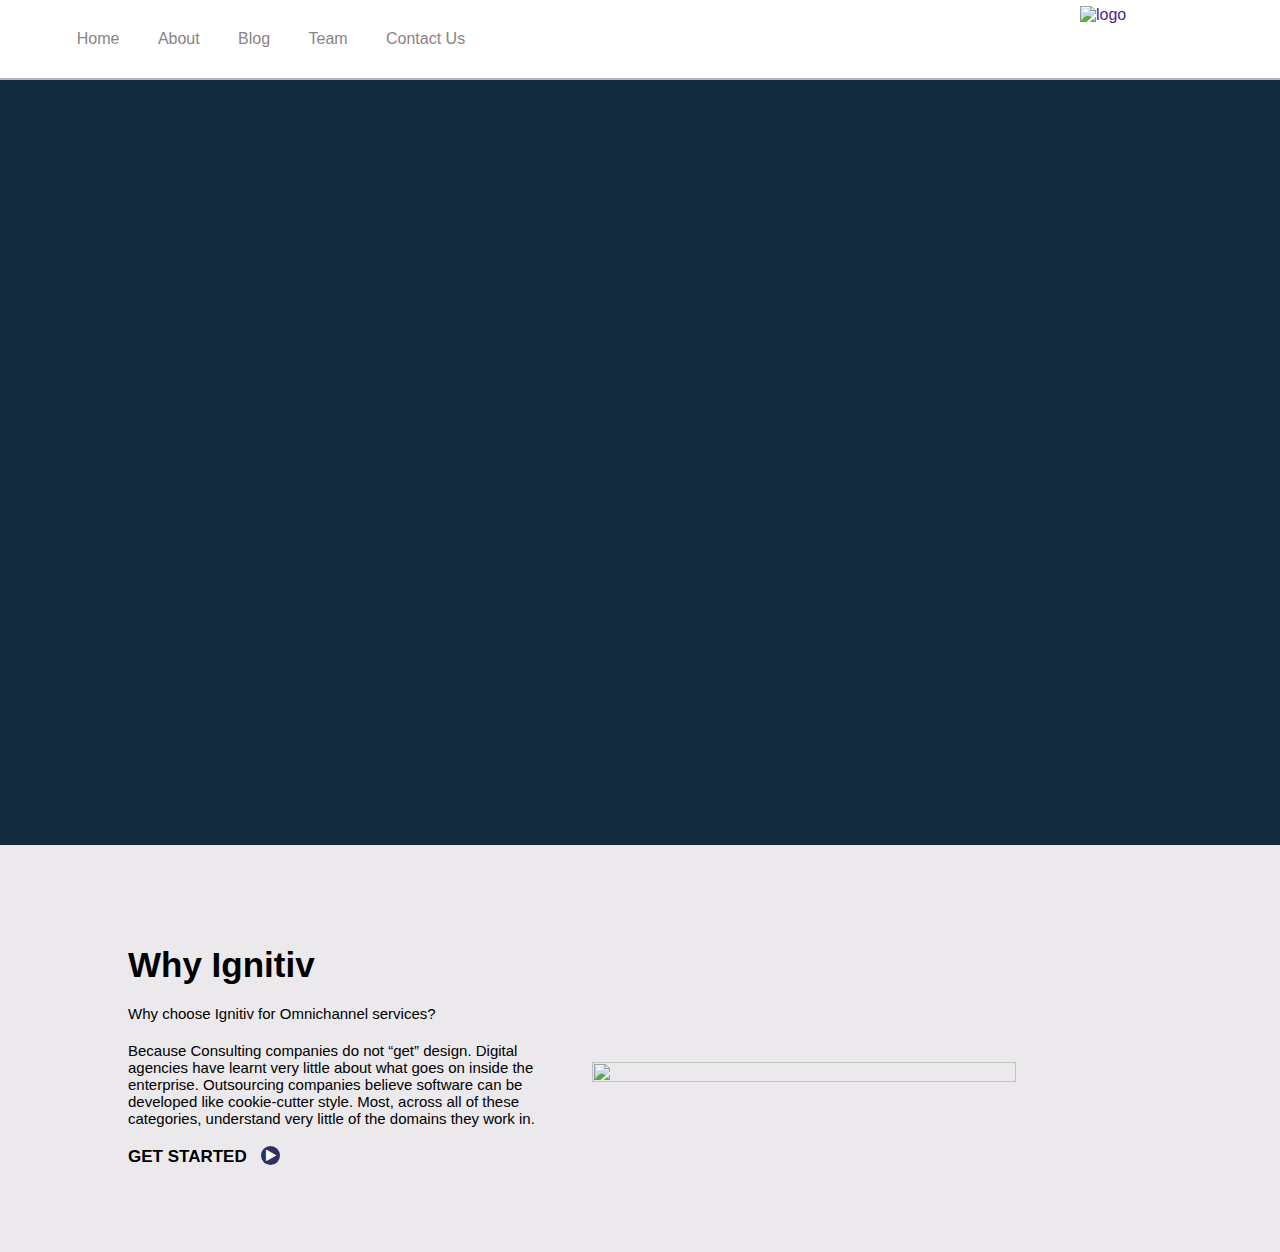
==== MyWebsite/index.html @ c0eca9b6 "Add files via upload" ====
<!DOCTYPE html>
<html lang="en">
<head>
    <link href="https://stackpath.bootstrapcdn.com/font-awesome/4.7.0/css/font-awesome.min.css" rel="stylesheet" integrity="sha384-wvfXpqpZZVQGK6TAh5PVlGOfQNHSoD2xbE+QkPxCAFlNEevoEH3Sl0sibVcOQVnN" crossorigin="anonymous">
    <link rel="stylesheet" href="Myweb.css">
    <meta charset="UTF-8">
    <meta name="viewport" content="width=device-width, initial-scale=1.0">
    <title>Home |</title>
</head>
<body onload="func()">
    <div class="mainloader">  <div class="loader"></div> </div>
    <div class="tab">
        <i onclick="down()" class="fa fa-bars"></i>
        <a href="" ><img src="https://www.ignitiv.com/wp-content/uploads/2018/07/logo.jpg" alt="logo" srcset=""></a>
        <i onclick="up()" class="fa fa-times" ></i>
    </div>
    <nav>
        <ul>
            <li><a href="">Home</a></li>
            <li><a href="">About</a></li>
            <li><a href="">Blog</a></li>
            <li><a href="">Team</a></li>
            <li><a href="">Contact Us</a></li>
        </ul>
    </nav>
    <div class="main">

            <section style="background:rgb(19, 42, 63) ;" class="section s1" >

                <div class="introPart activeIntro" style="background:linear-gradient(rgba(0, 0, 0, 0.212),rgba(0, 0, 0, 0.329)), url(https://images.unsplash.com/photo-1522071820081-009f0129c71c?ixlib=rb-1.2.1&ixid=eyJhcHBfaWQiOjEyMDd9&auto=format&fit=crop&w=1050&q=80) ; ">
                    <div class="arrow">
                        <i class="fa fa-chevron-left" onclick="changeLeft()"></i>
                        <i class="fa fa-chevron-right" onclick="changeRight()"></i>
                    </div>
                    <div class="content">
                        <div class="para ">
                            <h2>
                                Welcome to ignitiv
                            </h2>
                            <p>For most retailers, the immediate challenge over the next few years will be the execution
                                of a comprehensive strategy, including building Omnichannel solutions.</p>
                        </div>

                        <div style="display: flex;" class="button">
                            <div class="btn b-one">Know More</div>
                            <div class="btn b-two">Contact Us</div>
                        </div>
                    </div>
                </div>

                <div  class="introPart " style="background:linear-gradient(rgba(0, 0, 0, 0.301),rgba(0, 0, 0, 0.37)), url(https://images.unsplash.com/photo-1587614382346-4ec70e388b28?ixlib=rb-1.2.1&ixid=eyJhcHBfaWQiOjEyMDd9&auto=format&fit=crop&w=1050&q=80) ; ">
                    <div class="arrow">
                        <i class="fa fa-chevron-left" onclick="changeLeft()"></i>
                        <i class="fa fa-chevron-right" onclick="changeRight()"></i>
                    </div>
                    <div class="content">
                        <div class="para ">
                            <h2>
                                Ignitiv is your go-to Commerce replatforming partner.
                            </h2>
                            <p>Ignitiv has deep experience in all matters Commerce, from complex Ecommerce implementations.</p>
                        </div>

                        <div style="display: flex;" class="button">
                            <div class="btn b-one">Know More</div>
                            <div class="btn b-two">Contact Us</div>
                        </div>
                    </div>
                </div>

                <div  class="introPart " style="background:linear-gradient(rgba(0, 0, 0, 0.301),rgba(0, 0, 0, 0.315)), url(https://images.unsplash.com/photo-1542744173-8e7e53415bb0?ixlib=rb-1.2.1&ixid=eyJhcHBfaWQiOjEyMDd9&auto=format&fit=crop&w=1050&q=80) ; ">
                    <div class="arrow">
                        <i class="fa fa-chevron-left" onclick="changeLeft()"></i>
                        <i class="fa fa-chevron-right" onclick="changeRight()"></i>
                    </div>
                    <div class="content">
                        <div class="para ">
                            <h2>
                                Why Ignitiv
                            </h2>
                            <p>Because Consulting companies do not “get” design. Digital agencies have learnt very little about what goes on inside the enterprise.</p>
                        </div>

                        <div style="display: flex;" class="button">
                            <div class="btn b-one">Know More</div>
                            <div class="btn b-two">Contact Us</div>
                         </div>
                    </div>
                </div>


        </section>
        <div class="introSecond">
            <div class="introText">
                <h1>Why Ignitiv</h1>
                <p>Why choose Ignitiv for Omnichannel services?</p>
                <p>Because Consulting companies do not “get” design. Digital agencies have learnt very little about what goes on inside the enterprise. Outsourcing companies believe software can be developed like cookie-cutter style. Most, across all of these categories, understand very little of the domains they work in.</p>
                <h1 class="getStarted">GET STARTED <i class="fa fa-play"></i></h1>
            </div>

            <img src="https://ignitiv.com/wp-content/uploads/2018/08/637367232-612x612.jpg" alt="" >
        </div>
        <section class="section s2"></section>
        <section class="section s3"></section>
        <section class="section s4"></section>
    </div>

</body>
<script src="Myweb.js"></script>
</html>
---- MyWebsite/Myweb.css ----
*{
    margin: 0;
    padding: 0;
    box-sizing: border-box;  
    font-family: sans-serif;
}

.activeIntro{
    animation: onloadA 1s ease-in-out forwards;
    animation-delay: 0.5s;
    opacity: 0;
}
.content h2{
   animation: onloadA 0.8s ease-in-out forwards;
   animation-delay: 1.5s;
   opacity: 0;
}   
.content p{
    opacity: 0;
    animation: onloadA 0.8s ease-out forwards;
    animation-delay: 2.3s;
}
 .b-one{
    opacity: 0;
    animation: onloadA 0.8s ease-out forwards;
    animation-delay: 3s;
}.b-two{
    opacity: 0;
    animation: btnA 0.8s ease-out forwards;
    animation-delay: 3.5s;
   
}

@keyframes btnA{
    0%{
        opacity: 0;
        transform: translateX(80px);
    }
    100%{
        opacity: 1;
        transform: translateX(0);
    }
}
@keyframes onloadA{
    0%{
        opacity: 0;
        transform: translateX(-80px);
    }
     100%{
        opacity: 1;
        transform: translateX(0);
    }
}

.tab{ 
    position: relative;
    width: 100%;
    height: 80px;
    background-color: rgb(255, 255, 255);
    border-bottom: 2px solid rgba(102, 95, 95, 0.473);
}
.tab .fa-times{
  display: none;
}

@media (min-width:769px){
    .tab .fa{
        display: none !important;
    }
    .tab a,img{
        float: right;
        width: 140px;
        margin: 3px 30px;
    }
    nav{
       
      position: absolute;
      top: 30px;
      left: 6%;
     
    }
    nav ul{
        list-style: none;
        display: flex;
    }
    
    nav ul a{
        color: rgb(138, 131, 131);
       margin-right: 3vw;
       text-decoration: none;
    }
    .main{
        position: relative;
       
    }
}


ul a:hover{
    color: #454545;
}
.mainloader{z-index: 100;
    transition: 0.5s;
    position: fixed;
    width: 100vw;
    height: 100vh;
    display: grid;
    place-items: center;
    background-color: rgb(103, 127, 155);
}
.loader{
    width: 10vw;
    height:10vw;
    border-radius: 50%;
    border: 5px solid rgb(0, 0, 0,0.4);
    border-top: 5px solid rgb(255, 255, 255);
    animation: loader 1s infinite ease-in-out;
   
}

section{
    overflow-x: hidden;
    width: 100%;
}
.activeIntro{
    
    display: flex !important;
}
.introPart{
    position: relative;
    font-family: Arial, Helvetica, sans-serif;
    font-size:15px;
    height: 85vh;
    display: none;
    align-items: center;
    background-position: center !important;
    min-width: 290px;
    background-size: cover !important;
    min-height: 400px;
}
.content{
    overflow: hidden;
    float: left;
    color: #ffffff;
    padding-left: 10%;
    margin-left: 10px;
    width: 60%;
   font-size: 2.5vw;
}
.content p{
    font-size: 1.5vw;
    margin: 20px 0;
}

.button{
   font-size: 1.6vw;
}
.button *{
    margin-right: 10px;
    cursor: pointer;
    display: inline-block;
    padding:2% 5%;
    border-radius: 500px;
    background-color: rgb(58, 58, 187);
}
.button *:hover{
    transition: 0.3s;
    background-color: rgb(83, 98, 233);
}

@keyframes loader {
    0% {
        transform: rotateZ(360deg);
    }
}
.arrow{
   color: rgb(255, 255, 255);
   margin-bottom: 8vw;
   cursor: pointer;
   z-index: 3;
}
.fa-chevron-right{
    position: absolute;
    background-color: rgba(0,0,0,0.5);
    padding: 25px;
    right: 0;
}
.fa-chevron-left{
    position: absolute;
    background-color: rgba(0,0,0,0.5);
    padding: 25px;
    left: 0;
}
.introSecond{
   
    background-color: rgb(236, 233, 236);
    width: 100%;
    align-items: center;
    padding: 100px 10% 50px 10%;
    display: flex;
   
}.introText *{
    margin-bottom: 20px;
}
.introText{
   width: 50vw;
   margin-right: 20px;
   font-size: 15px;
   display: block;
}
.introText h1{
    font-size: 35px;
    font-weight: 600;
   
}
.getStarted{
    cursor: pointer;
    font-size: 17px !important;
}
.getStarted i{
    color: #fff;
    background-color: rgb(47, 47, 100);
    font-size: 13px;
    padding: 3px 4px 3px 5px;
    margin:0 0 15px 10px;
    border-radius: 30px;
    position: relative;
    bottom: 2px;
}
.introSecond img{
   height: 100%;
   width: 80%;
}
@media (max-width:768px){
    .tab img{
        float: right;
        width: 100px;
        margin: 15px 30px 15px 0;
    }
   nav ul{
       margin-left: 5%;
       font-family: Arial, Helvetica, sans-serif;
   }
    nav ul li,a{
      text-decoration: none;
      list-style: none;
      padding: 2px;
      border-radius: 5px;
      color:rgba(15, 15, 15, 0.63) ;
      margin: 2px 0;
    }
    ul a:hover{
        color: #454545;
    }
    .tab .fa{
      
        cursor: pointer;
        padding: 5px 10px;
        margin: 22px 0 20px 5%;
        font-size: 20px;
    }
    .mainloader{z-index: 100;
        transition: 0.5s;
        position: fixed;
        width: 100vw;
        height: 100vh;
        display: grid;
        place-items: center;
        background-color: rgb(103, 127, 155);
    }
    .loader{
        width: 15vw;
        height:15vw;
        border-radius: 50%;
        border: 1vw solid rgb(0, 0, 0,0.4);
        border-top: 1vw solid rgb(255, 255, 255);
        animation: loader 1s infinite ease-in-out;
       
    }
    .main{
        position: relative;
        transform: translateY(-128px);
    }
    .activeIntro{
        display: flex !important;
    }
   .introPart{
        font-family: Arial, Helvetica, sans-serif;
        font-size:15px;
        height: 90vh;
        display: none;
        align-items: center;
        background-position: center !important;
        min-width: 290px;
        background-size: cover !important;
        min-height: 400px;
    }
    .content{
        overflow: hidden;
        float: left;
        color: #ffffff;
        margin-left: 5%;
        width: 60%;
    }
    .content h2{
        font-size: 06vw;
        margin-bottom: 5%;
    }
    .content p{
        font-size: 3vw;
    }
    

    .button{
        margin-top: 4vw;
        font-size: 2.8vw;
    }
    .button *{
        margin-right: 10px;
        cursor: pointer;
        display: inline-block;
        padding: 10px 15px;
        border-radius: 500px;
        background-color: rgb(58, 58, 187);
    }
    .button *:hover{
        transition: 0.3s;
        background-color: rgb(83, 98, 233);
    }
    .introSecond{
        display: block;
      padding: 100px 5%;
    }
    .introText{
        width: 100%;
       
    }
    .introSecond img{
        width: 100%;
    }
    @media (max-width:420px) {
        .content{
            margin:  auto;
            width: 100%;
            text-align: center;
            padding: 5vw;
         
        }
        .content h2{
            font-size: 35px;
        }
        .content p{
            font-size: 15px;
        }
        .button {
            margin-top: 50px;
            font-size: 16px;
            justify-content: center;
        }
        .activeIntro{
            height: 80vh;
        }
    } 
}
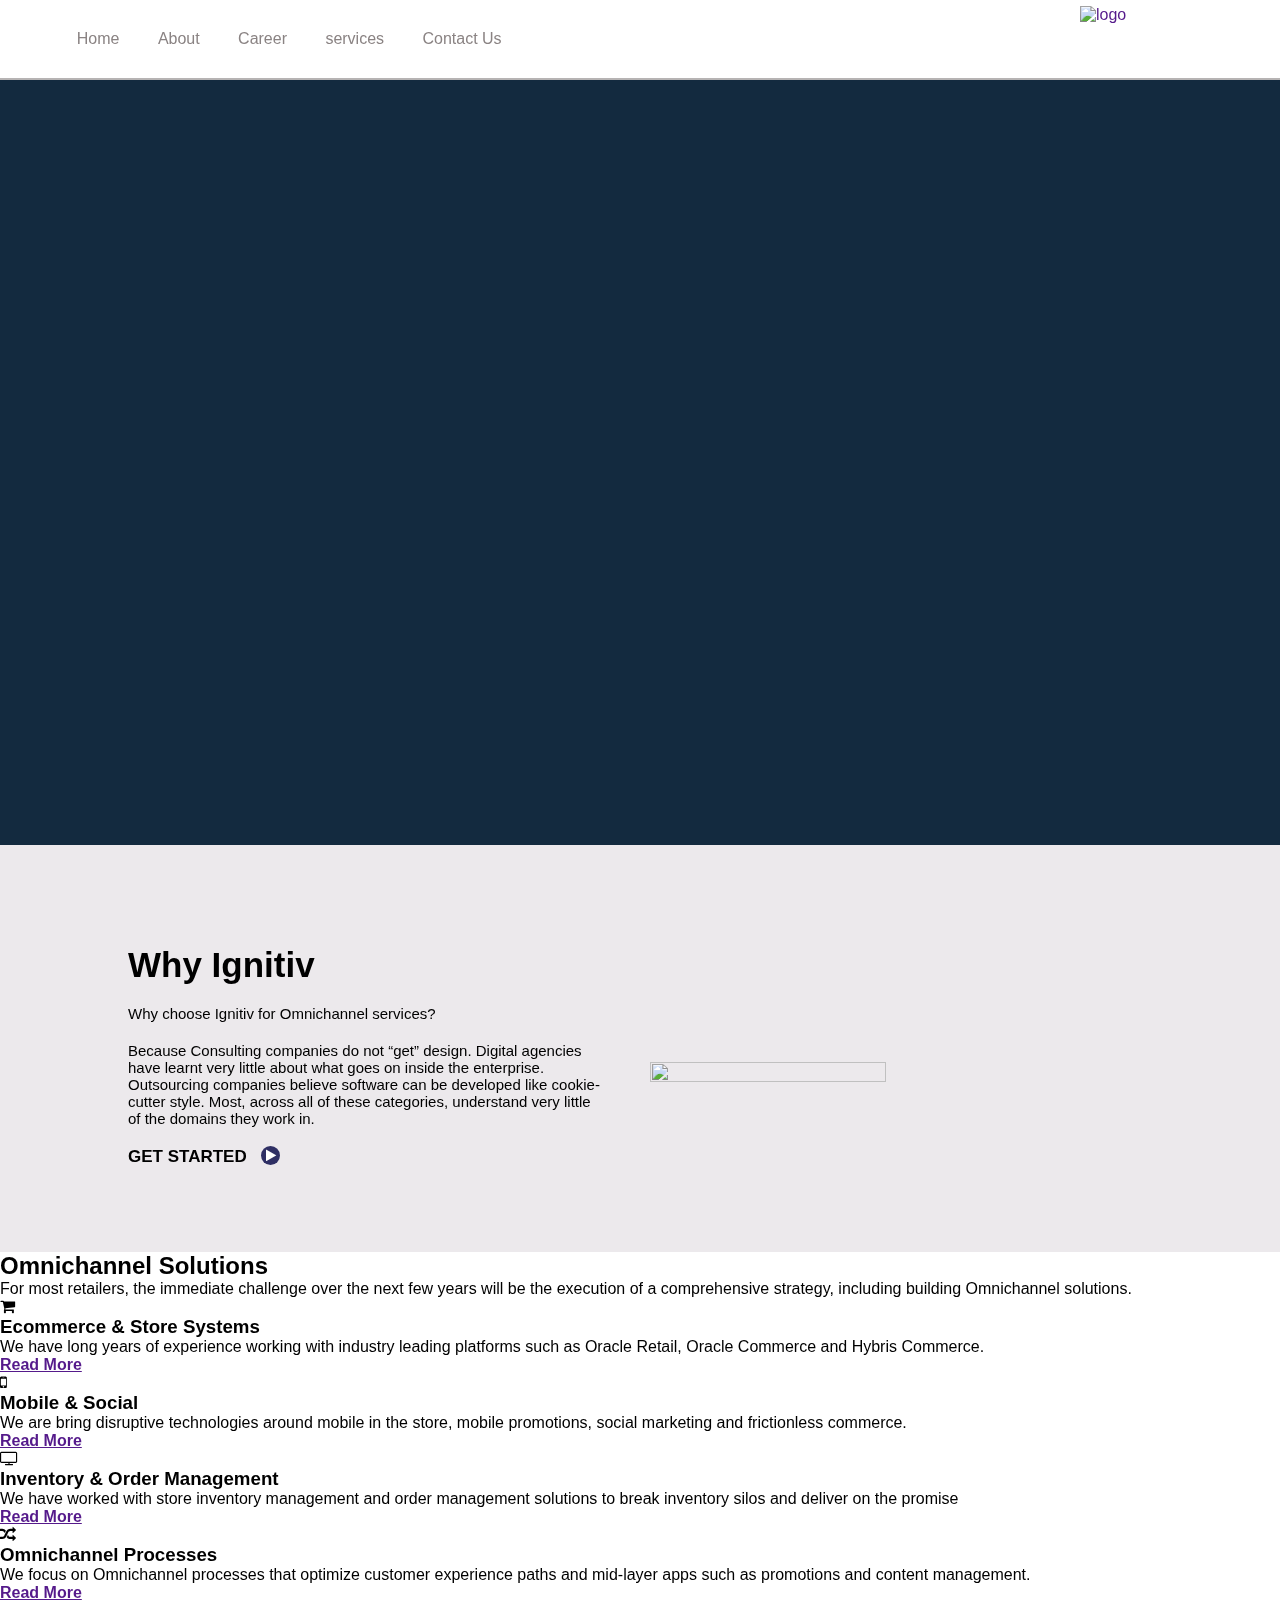
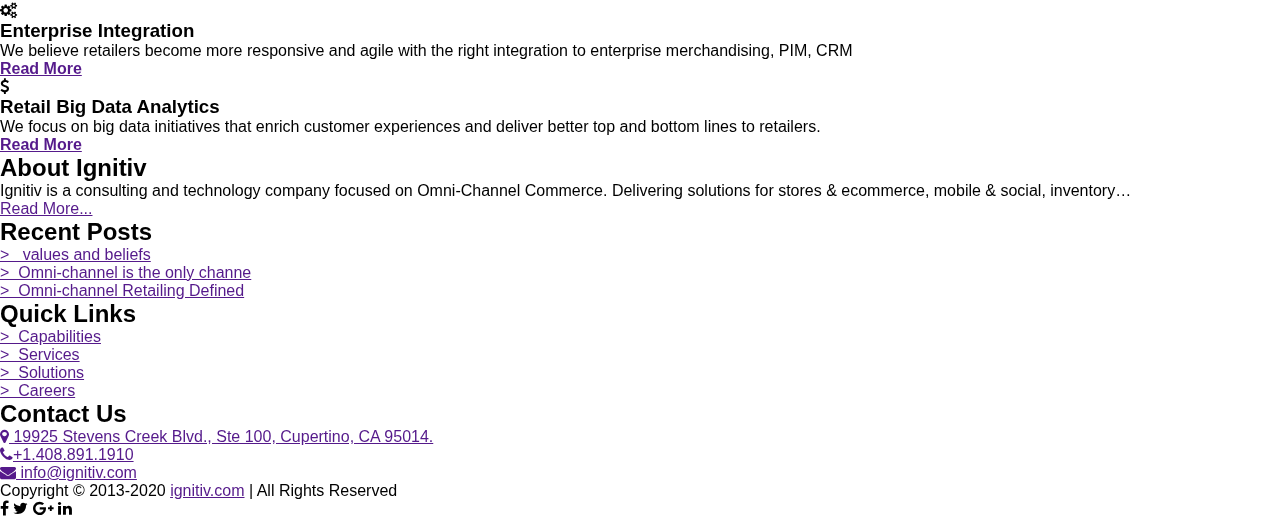
==== commit 93adfc6f: "Update index.html" ====
--- a/MyWebsite/index.html
+++ b/MyWebsite/index.html
@@ -5,12 +5,13 @@
     <link rel="stylesheet" href="Myweb.css">
     <meta charset="UTF-8">
     <meta name="viewport" content="width=device-width, initial-scale=1.0">
-    <title>Home |</title>
+    <title>Home | Ignitiv</title>
+    
 </head>
 <body onload="func()">
     <div class="mainloader">  <div class="loader"></div> </div>
     <div class="tab">
-        <i onclick="down()" class="fa fa-bars"></i>
+        <i onclick="down()" class="fa fa-bars"></i> 
         <a href="" ><img src="https://www.ignitiv.com/wp-content/uploads/2018/07/logo.jpg" alt="logo" srcset=""></a>
         <i onclick="up()" class="fa fa-times" ></i>
     </div>
@@ -18,13 +19,13 @@
         <ul>
             <li><a href="">Home</a></li>
             <li><a href="">About</a></li>
-            <li><a href="">Blog</a></li>
-            <li><a href="">Team</a></li>
+            <li><a href="">Career</a></li>
+            <li><a href="">services</a></li>
             <li><a href="">Contact Us</a></li>
         </ul>
     </nav>
     <div class="main">
-
+        
             <section style="background:rgb(19, 42, 63) ;" class="section s1" >
 
                 <div class="introPart activeIntro" style="background:linear-gradient(rgba(0, 0, 0, 0.212),rgba(0, 0, 0, 0.329)), url(https://images.unsplash.com/photo-1522071820081-009f0129c71c?ixlib=rb-1.2.1&ixid=eyJhcHBfaWQiOjEyMDd9&auto=format&fit=crop&w=1050&q=80) ; ">
@@ -38,15 +39,15 @@
                                 Welcome to ignitiv
                             </h2>
                             <p>For most retailers, the immediate challenge over the next few years will be the execution
-                                of a comprehensive strategy, including building Omnichannel solutions.</p>
-                        </div>
-
-                        <div style="display: flex;" class="button">
+                                of a comprehensive strategy, including building Omnichannel solutions.</p> 
+                        </div>
+                    
+                        <div style="display: flex;" class="button"> 
                             <div class="btn b-one">Know More</div>
                             <div class="btn b-two">Contact Us</div>
                         </div>
                     </div>
-                </div>
+                </div> 
 
                 <div  class="introPart " style="background:linear-gradient(rgba(0, 0, 0, 0.301),rgba(0, 0, 0, 0.37)), url(https://images.unsplash.com/photo-1587614382346-4ec70e388b28?ixlib=rb-1.2.1&ixid=eyJhcHBfaWQiOjEyMDd9&auto=format&fit=crop&w=1050&q=80) ; ">
                     <div class="arrow">
@@ -58,16 +59,16 @@
                             <h2>
                                 Ignitiv is your go-to Commerce replatforming partner.
                             </h2>
-                            <p>Ignitiv has deep experience in all matters Commerce, from complex Ecommerce implementations.</p>
-                        </div>
-
-                        <div style="display: flex;" class="button">
+                            <p>Ignitiv has deep experience in all matters Commerce, from complex Ecommerce implementations.</p> 
+                        </div>
+                    
+                        <div style="display: flex;" class="button"> 
                             <div class="btn b-one">Know More</div>
                             <div class="btn b-two">Contact Us</div>
                         </div>
                     </div>
-                </div>
-
+                </div>               
+               
                 <div  class="introPart " style="background:linear-gradient(rgba(0, 0, 0, 0.301),rgba(0, 0, 0, 0.315)), url(https://images.unsplash.com/photo-1542744173-8e7e53415bb0?ixlib=rb-1.2.1&ixid=eyJhcHBfaWQiOjEyMDd9&auto=format&fit=crop&w=1050&q=80) ; ">
                     <div class="arrow">
                         <i class="fa fa-chevron-left" onclick="changeLeft()"></i>
@@ -78,17 +79,17 @@
                             <h2>
                                 Why Ignitiv
                             </h2>
-                            <p>Because Consulting companies do not “get” design. Digital agencies have learnt very little about what goes on inside the enterprise.</p>
-                        </div>
-
-                        <div style="display: flex;" class="button">
+                            <p>Because Consulting companies do not “get” design. Digital agencies have learnt very little about what goes on inside the enterprise.</p> 
+                        </div>
+                    
+                        <div style="display: flex;" class="button"> 
                             <div class="btn b-one">Know More</div>
                             <div class="btn b-two">Contact Us</div>
                          </div>
                     </div>
-                </div>
-
-
+                </div>               
+            
+              
         </section>
         <div class="introSecond">
             <div class="introText">
@@ -97,14 +98,106 @@
                 <p>Because Consulting companies do not “get” design. Digital agencies have learnt very little about what goes on inside the enterprise. Outsourcing companies believe software can be developed like cookie-cutter style. Most, across all of these categories, understand very little of the domains they work in.</p>
                 <h1 class="getStarted">GET STARTED <i class="fa fa-play"></i></h1>
             </div>
-
+           
             <img src="https://ignitiv.com/wp-content/uploads/2018/08/637367232-612x612.jpg" alt="" >
         </div>
-        <section class="section s2"></section>
-        <section class="section s3"></section>
-        <section class="section s4"></section>
+        <section class="section s2">
+            <div class="text">
+                <h2>Omnichannel Solutions</h2>
+                <p>For most retailers, the immediate challenge over the next few years will be the execution
+                 of a comprehensive strategy, including building Omnichannel solutions.  </p> 
+
+            </div>
+            <div class="Features">
+                <div class="feat ">
+                    <i class="fa fa-shopping-cart"></i>
+                    <h3>Ecommerce & Store Systems</h3>
+                    <p>We have long years of experience working with industry leading platforms such as Oracle Retail, Oracle Commerce and Hybris Commerce.</p>
+                    <h4> <a href="">Read More</a> </h4>
+                </div>
+                <div class="feat ">
+                    <i class="fa fa-mobile"></i>
+                    <h3>Mobile & Social</h3>
+                    <p>We are bring disruptive technologies around mobile in the store, mobile promotions, social marketing and frictionless commerce.</p>
+                    <h4> <a href="">Read More</a> </h4>
+                </div>
+                <div class="feat ">
+                    <i class="fa fa-tv"></i>
+                    <h3>Inventory & Order Management</h3>
+                    <p>We have worked with store inventory management and order management solutions to break inventory silos and deliver on the promise</p>
+                    <h4> <a href="">Read More</a> </h4>
+                </div>
+                <div class="feat ">
+                    <i class="fa fa-random"></i>
+                    <h3>Omnichannel Processes</h3>
+                    <p>We focus on Omnichannel processes that optimize customer experience paths and mid-layer apps such as promotions and content management.</p>
+                    <h4> <a href="">Read More</a> </h4>
+                </div>
+                <div class="feat ">
+                    <i class="fa fa-cogs"></i>
+                    <h3>Enterprise Integration</h3>
+                    <p>We believe retailers become more responsive and agile with the right integration to enterprise merchandising, PIM, CRM</p>
+                    <h4> <a href="">Read More</a> </h4>
+                </div>
+                <div class="feat ">
+                    
+                    <i class="fa fa-dollar"></i>
+                    <h3>Retail Big Data Analytics</h3>
+                    <p>We focus on big data initiatives that enrich customer experiences and deliver better top and bottom
+                        lines to retailers.</p>
+                        <h4> <a href="">Read More</a> </h4>
+                </div>
+            </div>
+          
+        </section>
+        <section class="section s3">
+            <div class="About">
+                <div class="aboutone">
+                    <h2>About Ignitiv</h2>
+                    <p>Ignitiv is a consulting and technology company focused on Omni-Channel Commerce. Delivering solutions for stores & ecommerce, mobile & social, inventory…</p>
+                    <a href="">Read More...</a>
+                </div>
+                <div class="abouttwo">
+                    <h2>Recent Posts</h2>
+                    <ul>
+                        <li><a href="">> &nbsp; values and beliefs</a> </li>
+                        <li><a href="">> &nbsp;Omni-channel is the only channe</a> </li>
+                        <li><a href="">> &nbsp;Omni-channel Retailing Defined</a></li>
+                    </ul>
+                </div>
+                <div class="aboutthree">
+                    <h2>Quick Links</h2>
+                    <ul>
+                        <li><a href="">>&nbsp; Capabilities</a> </li>
+                        <li><a href="">>&nbsp; Services</a> </li>
+                        <li><a href="">>&nbsp; Solutions</a> </li>
+                        <li><a href="">>&nbsp; Careers</a> </li>
+                    </ul>
+                </div>
+                <div class="aboutfour">
+                    <h2>Contact Us</h2>
+                    <ul>
+                        <li><a href=""><i class="fa fa-map-marker" ></i> 19925 Stevens Creek Blvd.,
+                            Ste 100, Cupertino,
+                            CA 95014.</a> </li>
+                        <li><a href=""><i class="fa fa-phone"></i>+1.408.891.1910</a> </li>
+                        <li><a href=""><i class="fa fa-envelope"></i> info@ignitiv.com</a> </li>
+                    </ul>
+                </div>
+            </div>
+        </section>
+      
     </div>
-
+    <footer>
+        <p>Copyright &copy; 2013-2020 <a href="">ignitiv.com</a> | All Rights Reserved</p>
+        <div>
+            <i class="fa fa-facebook"></i>
+            <i class="fa fa-twitter"></i>
+            <i class="fa fa-google-plus"></i>
+            <i class="fa fa-linkedin"></i>
+        </div>
+    </footer>
+       
 </body>
 <script src="Myweb.js"></script>
 </html>
--- a/MyWebsite/Myweb.css
+++ b/MyWebsite/Myweb.css
@@ -203,7 +203,7 @@
     margin-bottom: 20px;
 }
 .introText{
-   width: 50vw;
+   width: 50%;
    margin-right: 20px;
    font-size: 15px;
    display: block;
@@ -229,7 +229,7 @@
 }
 .introSecond img{
    height: 100%;
-   width: 80%;
+   width: 50%;
 }
 @media (max-width:768px){
     .tab img{
@@ -361,4 +361,4 @@
             height: 80vh;
         }
     } 
-}+}
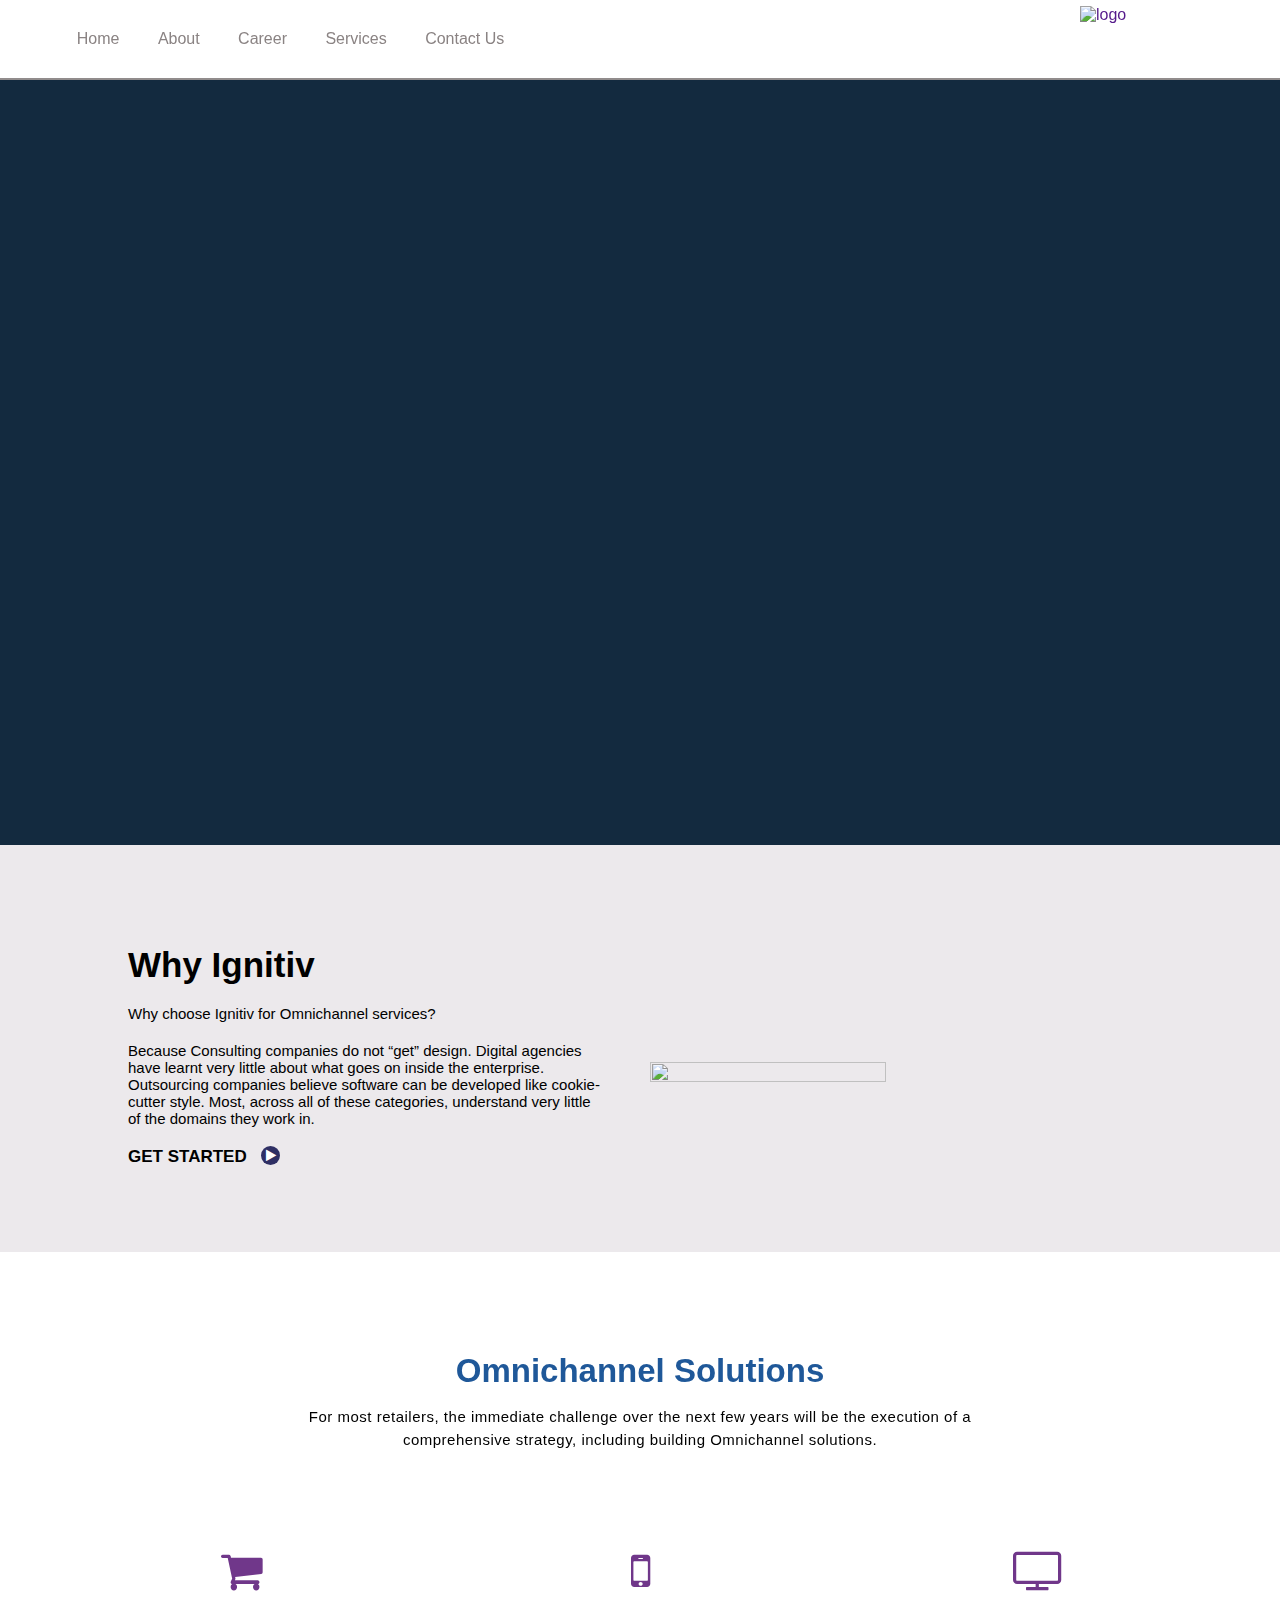
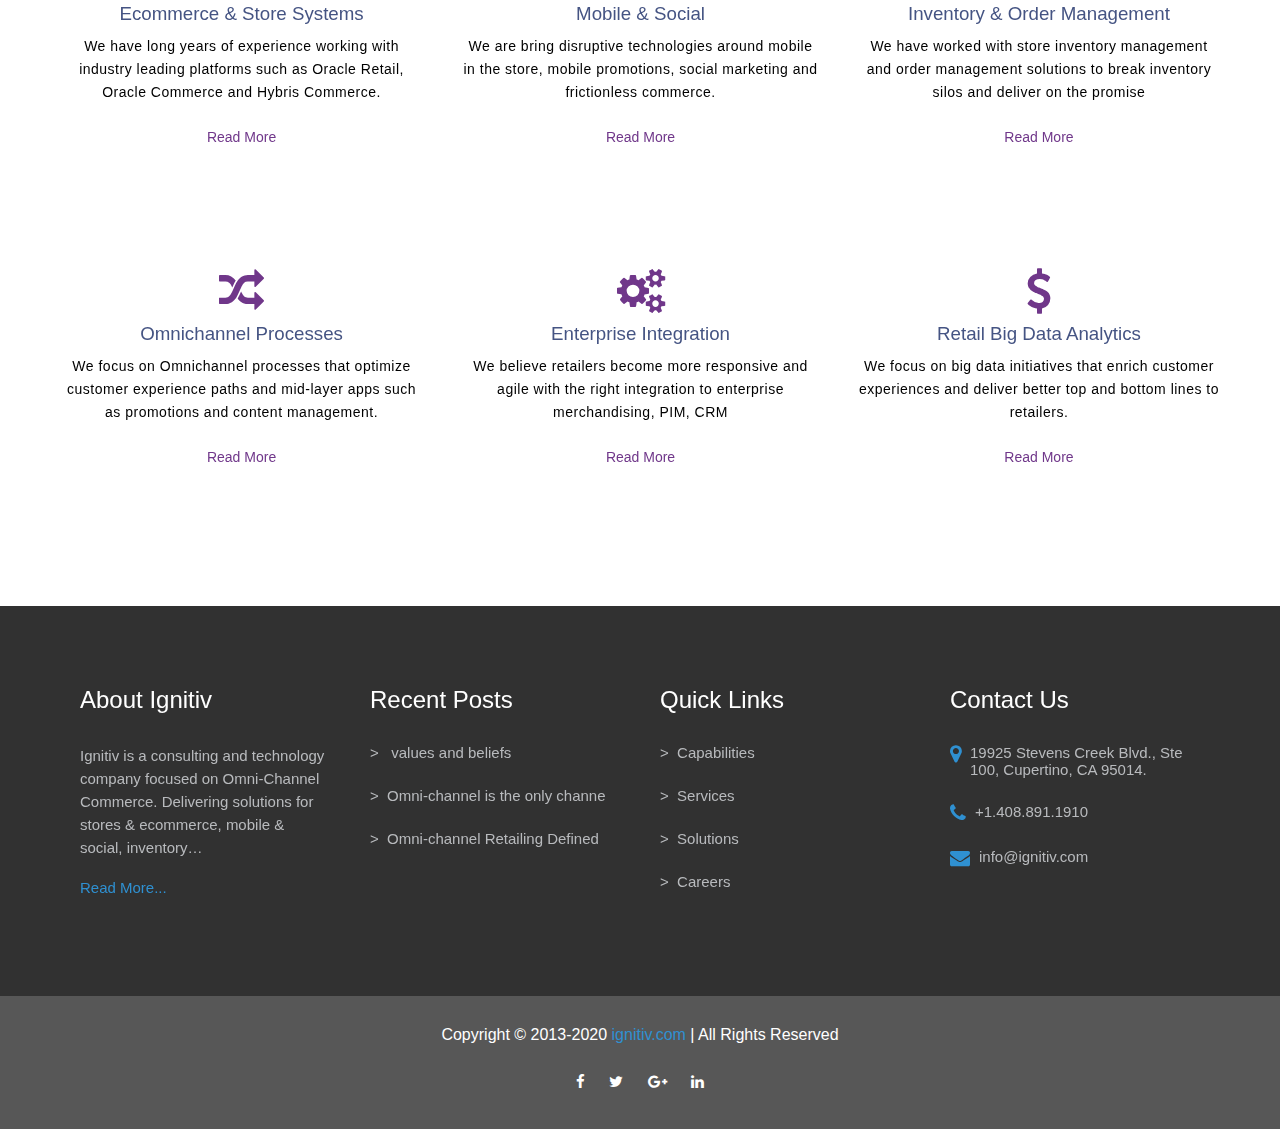
==== commit 8d301806: "Update index.html" ====
--- a/MyWebsite/index.html
+++ b/MyWebsite/index.html
@@ -20,7 +20,7 @@
             <li><a href="">Home</a></li>
             <li><a href="">About</a></li>
             <li><a href="">Career</a></li>
-            <li><a href="">services</a></li>
+            <li><a href="">Services</a></li>
             <li><a href="">Contact Us</a></li>
         </ul>
     </nav>
--- a/MyWebsite/Myweb.css
+++ b/MyWebsite/Myweb.css
@@ -5,29 +5,33 @@
     font-family: sans-serif;
 }
 
+body{
+    min-width: 290px ;
+    height: 100%;
+}
 .activeIntro{
     animation: onloadA 1s ease-in-out forwards;
-    animation-delay: 0.5s;
+    animation-delay: 1.5s;
     opacity: 0;
 }
 .content h2{
    animation: onloadA 0.8s ease-in-out forwards;
-   animation-delay: 1.5s;
+   animation-delay: 2.2s;
    opacity: 0;
 }   
 .content p{
     opacity: 0;
     animation: onloadA 0.8s ease-out forwards;
-    animation-delay: 2.3s;
+    animation-delay: 3s;
 }
  .b-one{
     opacity: 0;
     animation: onloadA 0.8s ease-out forwards;
-    animation-delay: 3s;
+    animation-delay: 3.6s;
 }.b-two{
     opacity: 0;
     animation: btnA 0.8s ease-out forwards;
-    animation-delay: 3.5s;
+    animation-delay: 4.3s;
    
 }
 
@@ -57,7 +61,11 @@
     width: 100%;
     height: 80px;
     background-color: rgb(255, 255, 255);
-    border-bottom: 2px solid rgba(102, 95, 95, 0.473);
+    border-bottom: 2px solid rgba(102, 95, 95, 0.719);
+}
+.tab .fa:hover{
+    transition: 0.3s ease;
+    color: rgba(28, 56, 94, 0.493);
 }
 .tab .fa-times{
   display: none;
@@ -231,6 +239,146 @@
    height: 100%;
    width: 50%;
 }
+.s2{
+    text-align: center;
+    padding: 80px 30px;
+}
+.s2 .text{
+    max-width: 700px;
+    padding: 20px 0;
+    margin: auto;
+}
+.s2 .text h2{
+    color: rgb(31, 88, 153);
+    font-size: 33px;
+}
+.s2 .text p{
+    font-size: 15px;
+    letter-spacing: 0.5px;
+    padding: 15px 0;
+    line-height: 23px;
+}
+.Features{
+    display: grid;
+    grid-template-columns: auto auto auto;
+    max-width: 1200px;
+   margin: 0 auto;
+}
+.Features .feat{
+    height: 320px;
+    padding: 20px ;
+    display: flex;
+    flex-direction: column;
+    justify-content: center;
+}
+.feat:hover {
+    background-color: rgba(221, 216, 216, 0.425);
+    transition: 0.3s;
+    box-shadow: 0 0 30px -10px rgba(0, 0, 0, 0.192);
+}
+.feat:hover + a{
+    color: royalblue;
+}
+.feat i{
+   font-size: 45px;
+   color: rgb(112, 55, 138);
+}
+.feat h3{
+    color: rgb(69, 84, 131);
+    font-weight: lighter;
+    padding: 10px 0;
+}
+
+.feat p{
+    font-size: 14px;
+    line-height: 23px;
+    letter-spacing: 0.5px;
+    font-stretch: extra-expanded;
+}
+.feat h4 {
+    font-size: 14px;
+   
+    font-weight: lighter;
+    margin-top: 25px;
+   
+}
+.feat h4 a{
+    color: rgb(112, 55, 138);
+    text-decoration: none;
+}
+.s3{
+    background-color: #313131;
+}
+.About{
+    max-width: 1200px !important;
+    margin: auto;
+    display: flex;
+    padding: 80px 20px ;
+   
+}
+.aboutone a{
+    color: rgb(47, 144, 209) !important;
+}
+.About div{
+  
+    font-family: monospace !important;
+    flex: 1;
+    padding: 0 20px;
+}
+.About h2{
+    color: #ffffff;
+    font-weight: 300;
+    margin-bottom: 30px;
+}
+.About p{
+    color: rgb(184, 186, 189);
+    font-size: 15px;
+    line-height: 23px;
+    padding-bottom: 20px;
+}
+.About a{
+    color: rgb(184, 186, 189);
+    font-size: 15px;
+    text-decoration: none;
+    
+}
+.About ul li{
+    margin-bottom: 25px;
+    list-style: none;
+}
+.About a:hover{
+    color: rgb(47, 144, 209);
+}
+.aboutfour i{
+    font-size: 20px;
+    color: rgb(47, 144, 209);
+    margin-right: 9px;
+}
+.aboutfour a{
+    display: flex;
+}
+footer{
+    width: 100%;
+    background-color: rgb(87, 87, 87);
+    text-align: center;
+    color: #ffffff;
+    padding:30px 0;
+}
+footer p{
+    margin-bottom: 20px;
+}
+footer div .fa{
+    font-size: 15px;
+    padding: 10px;
+    cursor: pointer;
+}
+footer .fa:hover{
+    color: rgb(47, 144, 209);
+}
+footer a{
+    color: rgb(47, 144, 209);
+    text-decoration: none;
+}
 @media (max-width:768px){
     .tab img{
         float: right;
@@ -337,6 +485,21 @@
     }
     .introSecond img{
         width: 100%;
+    }
+    .Features{
+        display: block;
+       
+    }
+    .Features .feat{
+        max-height: 280px;
+        min-width: 300px;
+    }
+    .About{
+        display: block ;
+       
+    }
+    .About div{
+        margin-bottom: 40px;
     }
     @media (max-width:420px) {
         .content{
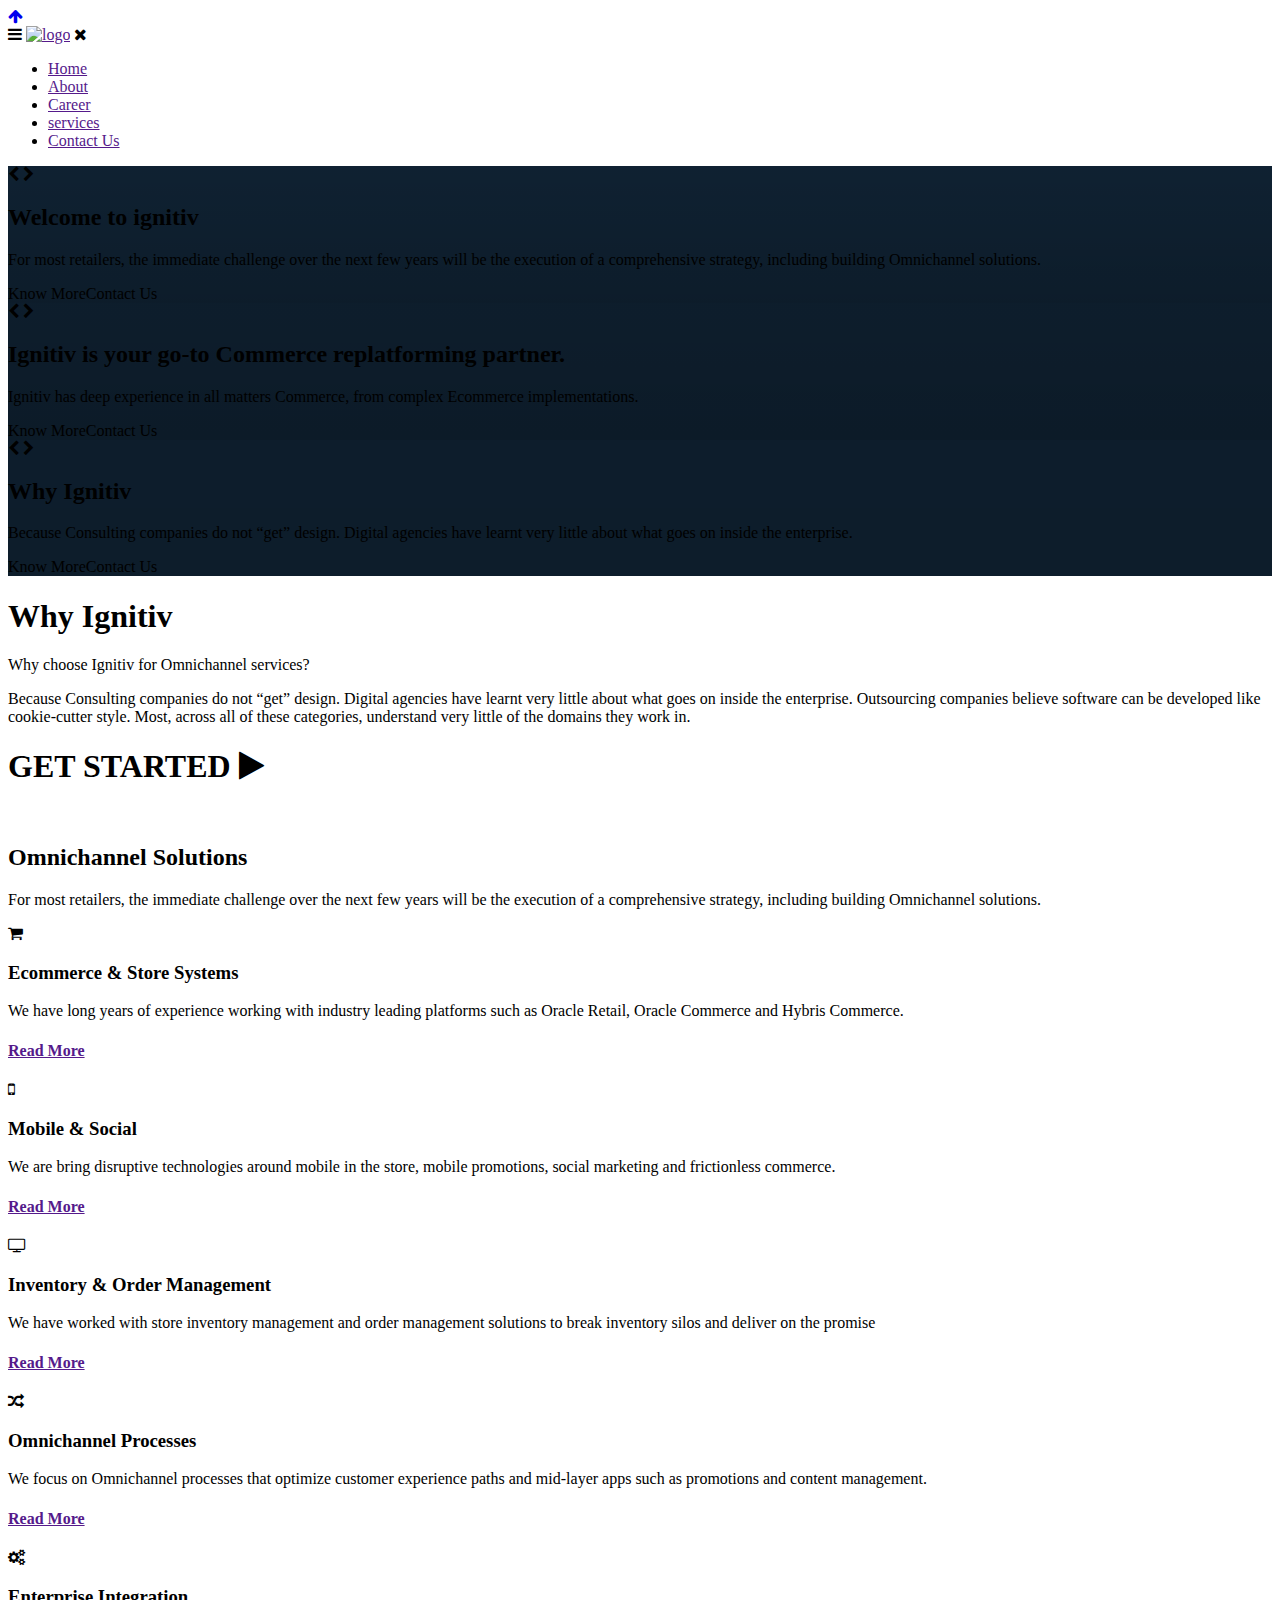
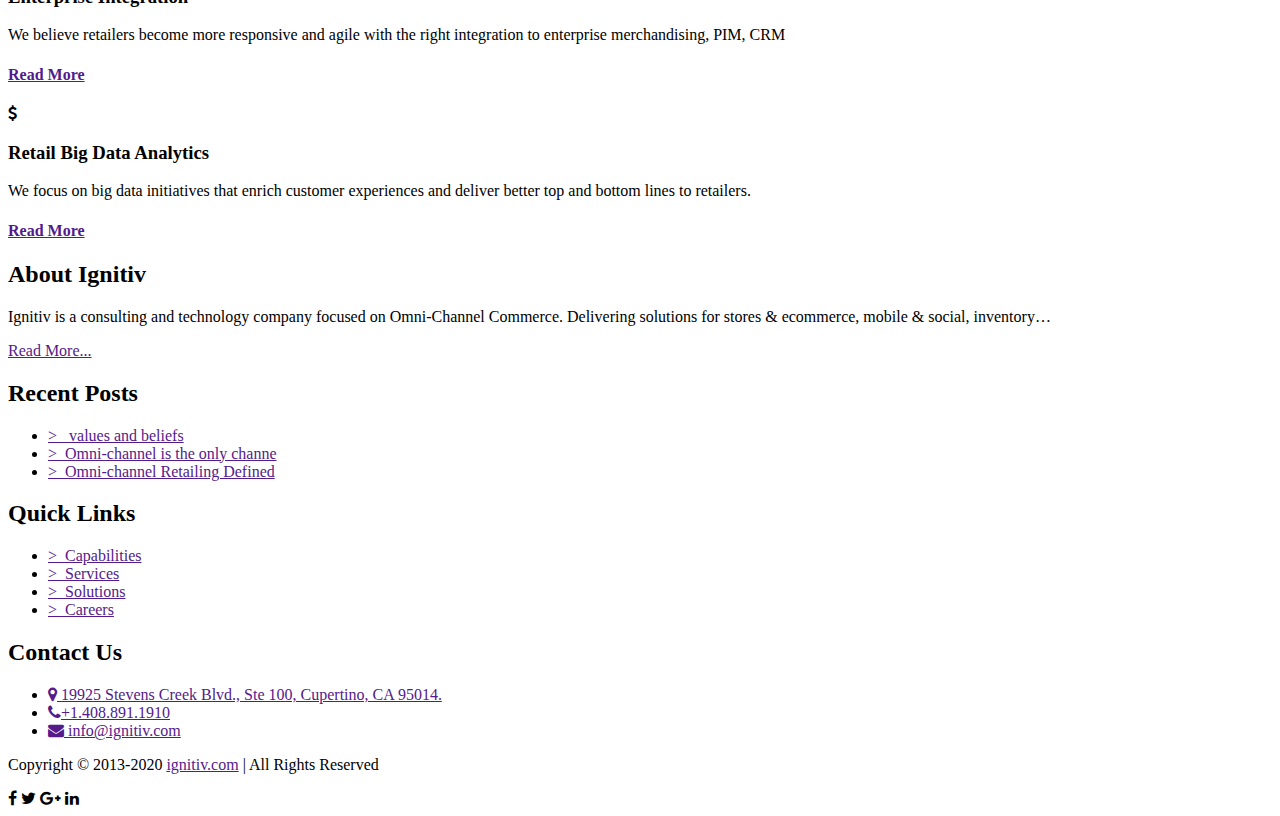
==== commit c477e4d5: "Update index.html" ====
--- a/MyWebsite/index.html
+++ b/MyWebsite/index.html
@@ -2,15 +2,18 @@
 <html lang="en">
 <head>
     <link href="https://stackpath.bootstrapcdn.com/font-awesome/4.7.0/css/font-awesome.min.css" rel="stylesheet" integrity="sha384-wvfXpqpZZVQGK6TAh5PVlGOfQNHSoD2xbE+QkPxCAFlNEevoEH3Sl0sibVcOQVnN" crossorigin="anonymous">
-    <link rel="stylesheet" href="Myweb.css">
+    <link rel="stylesheet" href="../CSS/Myweb.css">
     <meta charset="UTF-8">
     <meta name="viewport" content="width=device-width, initial-scale=1.0">
     <title>Home | Ignitiv</title>
     
 </head>
 <body onload="func()">
+    <div id="clickTop" class="">
+      <a href="#"><i class="fa fa-arrow-up"></i></a>
+    </div>
     <div class="mainloader">  <div class="loader"></div> </div>
-    <div class="tab">
+    <div id="tab" class="tab">
         <i onclick="down()" class="fa fa-bars"></i> 
         <a href="" ><img src="https://www.ignitiv.com/wp-content/uploads/2018/07/logo.jpg" alt="logo" srcset=""></a>
         <i onclick="up()" class="fa fa-times" ></i>
@@ -20,11 +23,11 @@
             <li><a href="">Home</a></li>
             <li><a href="">About</a></li>
             <li><a href="">Career</a></li>
-            <li><a href="">Services</a></li>
+            <li><a href="">services</a></li>
             <li><a href="">Contact Us</a></li>
         </ul>
     </nav>
-    <div class="main">
+    <div class="main" >
         
             <section style="background:rgb(19, 42, 63) ;" class="section s1" >
 
@@ -186,18 +189,19 @@
                 </div>
             </div>
         </section>
+        <footer>
+            <p>Copyright &copy; 2013-2020 <a href="">ignitiv.com</a> | All Rights Reserved</p>
+            <div>
+                <i class="fa fa-facebook"></i>
+                <i class="fa fa-twitter"></i>
+                <i class="fa fa-google-plus"></i>
+                <i class="fa fa-linkedin"></i>
+            </div>
+        </footer>
       
     </div>
-    <footer>
-        <p>Copyright &copy; 2013-2020 <a href="">ignitiv.com</a> | All Rights Reserved</p>
-        <div>
-            <i class="fa fa-facebook"></i>
-            <i class="fa fa-twitter"></i>
-            <i class="fa fa-google-plus"></i>
-            <i class="fa fa-linkedin"></i>
-        </div>
-    </footer>
-       
+  
+  
 </body>
-<script src="Myweb.js"></script>
+<script src="/JavaScript/Myweb.js"></script>
 </html>
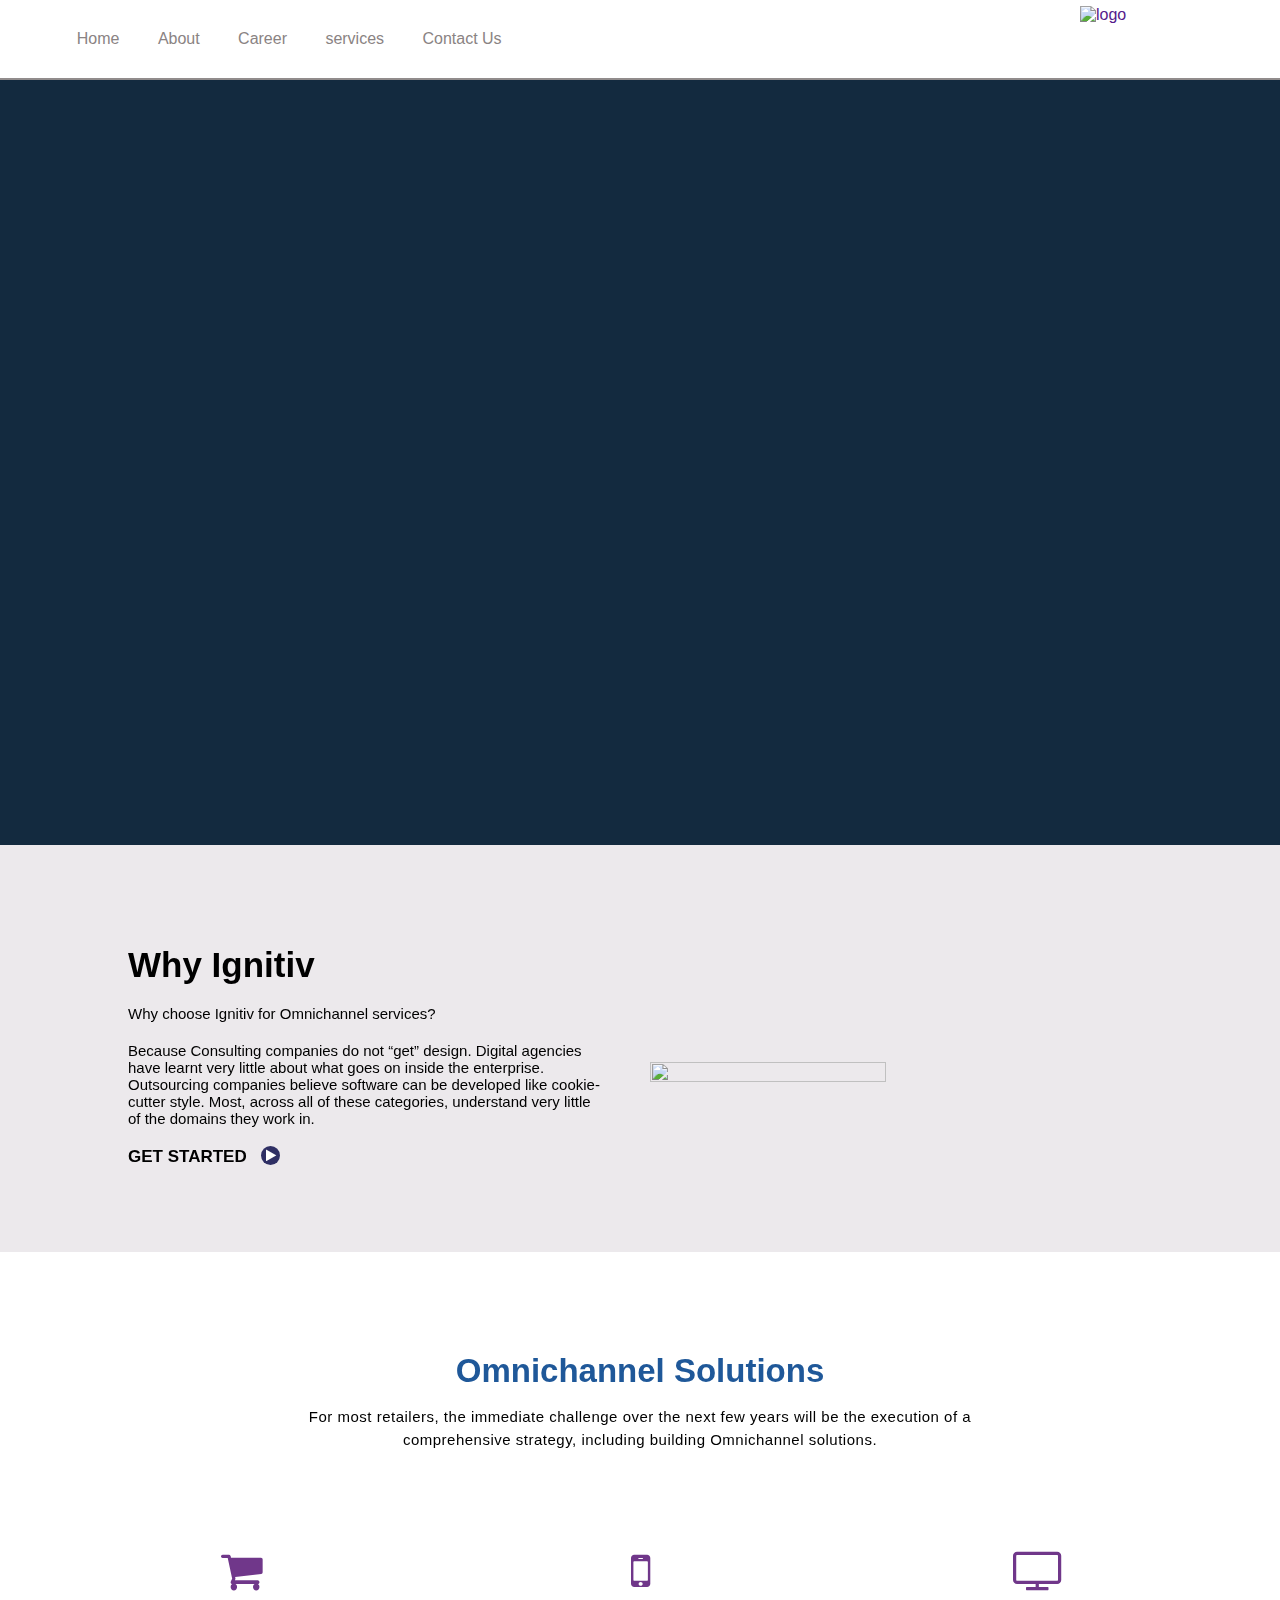
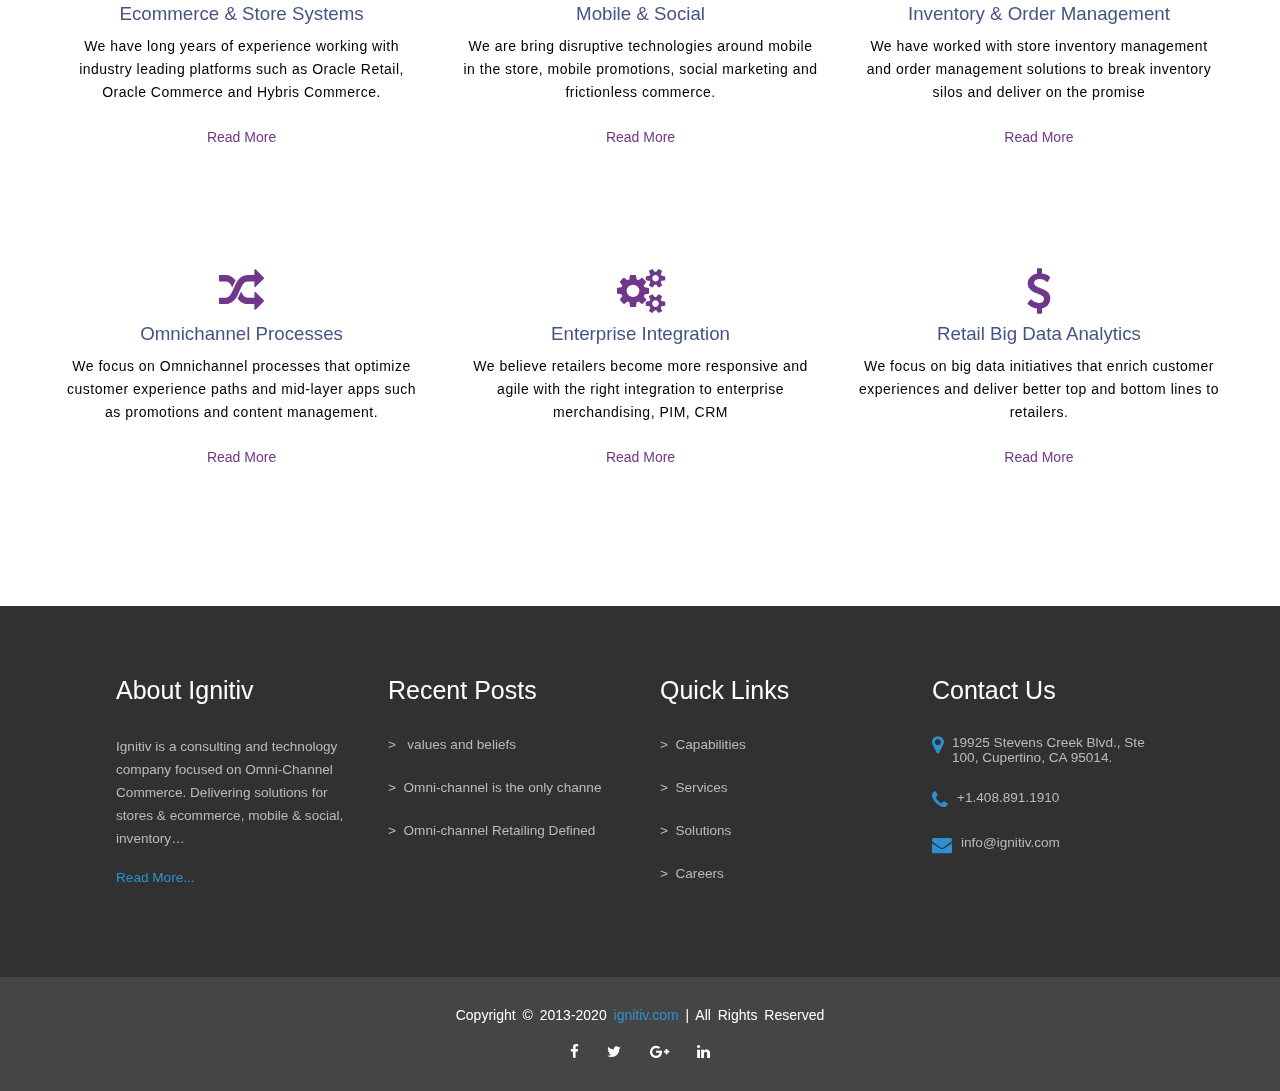
==== commit 09f0fb99: "Update index.html" ====
--- a/MyWebsite/index.html
+++ b/MyWebsite/index.html
@@ -2,7 +2,7 @@
 <html lang="en">
 <head>
     <link href="https://stackpath.bootstrapcdn.com/font-awesome/4.7.0/css/font-awesome.min.css" rel="stylesheet" integrity="sha384-wvfXpqpZZVQGK6TAh5PVlGOfQNHSoD2xbE+QkPxCAFlNEevoEH3Sl0sibVcOQVnN" crossorigin="anonymous">
-    <link rel="stylesheet" href="../CSS/Myweb.css">
+    <link rel="stylesheet" href="Myweb.css">
     <meta charset="UTF-8">
     <meta name="viewport" content="width=device-width, initial-scale=1.0">
     <title>Home | Ignitiv</title>
@@ -203,5 +203,5 @@
   
   
 </body>
-<script src="/JavaScript/Myweb.js"></script>
+<script src="Myweb.js"></script>
 </html>
--- a/MyWebsite/Myweb.css
+++ b/MyWebsite/Myweb.css
@@ -0,0 +1,550 @@
+*{
+    margin: 0;
+    padding: 0;
+    box-sizing: border-box;  
+    font-family: sans-serif;
+    scroll-behavior: smooth;
+}
+body{
+    min-width: 290px ;
+  
+}
+.gotoTop{
+    opacity: 1 !important;
+    z-index: 100 !important;
+}
+#clickTop{
+    transition: 0.3s;
+    opacity: 0;
+    position: fixed;
+    z-index: 5;
+    bottom: 0;
+    right: 5%;
+    background-color: rgba(0, 0, 0, 0.555);
+    z-index: 0;
+}
+#clickTop i{
+    font-size: 25px;
+    padding: 8px 16px;
+    color: rgb(95, 191, 255);
+}
+.activeIntro{
+    transition: 0.3s;
+    animation: onloadA 1s ease-in-out forwards;
+    animation-delay: 1.5s;
+    opacity: 0;
+}
+.content h2{
+   animation: onloadA 0.8s ease-in-out forwards;
+   animation-delay: 2.2s;
+   opacity: 0;
+}   
+.content p{
+    opacity: 0;
+    animation: onloadA 0.8s ease-out forwards;
+    animation-delay: 3s;
+}
+ .b-one{
+    opacity: 0;
+    animation: onloadA 0.8s ease-out forwards;
+    animation-delay: 3.6s;
+}.b-two{
+    opacity: 0;
+    animation: btnA 0.8s ease-out forwards;
+    animation-delay: 4.3s;
+   
+}
+
+@keyframes btnA{
+    0%{
+        opacity: 0;
+        transform: translateX(80px);
+    }
+    100%{
+        opacity: 1;
+        transform: translateX(0);
+    }
+}
+@keyframes onloadA{
+    0%{
+        opacity: 0;
+        transform: translateX(-80px);
+    }
+     100%{
+        opacity: 1;
+        transform: translateX(0);
+    }
+}
+.tab{ 
+    position: relative;
+    width: 100%;
+    height: 80px;
+    background-color: rgb(255, 255, 255);
+    border-bottom: 2px solid rgba(102, 95, 95, 0.719);
+}
+.tab .fa:hover{
+    transition: 0.3s ease;
+    color: rgba(28, 56, 94, 0.493);
+}
+.tab .fa-times{
+  display: none;
+}
+
+@media (min-width:769px){
+    .tab .fa{
+        display: none !important;
+    }
+    .tab a,img{
+        float: right;
+        width: 140px;
+        margin: 3px 30px;
+    }
+    nav{
+       
+      position: absolute;
+      top: 30px;
+      left: 6%;
+     
+    }
+    nav ul{
+        list-style: none;
+        display: flex;
+    }
+    
+    nav ul a{
+        color: rgb(138, 131, 131);
+       margin-right: 3vw;
+       text-decoration: none;
+    }
+    .main{
+        position: absolute;
+        top: 80px !important;
+    }
+}
+
+
+ul a:hover{
+    color: #454545;
+}
+.mainloader{z-index: 100;
+    transition: 0.5s;
+    position: fixed;
+    width: 100vw;
+    height: 100vh;
+    display: grid;
+    place-items: center;
+    background-color: rgb(103, 127, 155);
+}
+.loader{
+    width: 10vw;
+    height:10vw;
+    border-radius: 50%;
+    border: 5px solid rgb(0, 0, 0,0.4);
+    border-top: 5px solid rgb(255, 255, 255);
+    animation: loader 1s infinite ease-in-out;
+   
+}
+
+section{
+    overflow-x: hidden;
+    width: 100%;
+}
+.activeIntro{
+    
+    display: flex !important;
+}
+.introPart{
+    position: relative;
+    font-family: Arial, Helvetica, sans-serif;
+    font-size:15px;
+    height: 85vh;
+    display: none;
+    align-items: center;
+    background-position: center !important;
+    min-width: 290px;
+    background-size: cover !important;
+    min-height: 400px;
+}
+.content{
+    overflow: hidden;
+    float: left;
+    color: #ffffff;
+    padding-left: 10%;
+    margin-left: 10px;
+    width: 60%;
+   font-size: 2.5vw;
+}
+.content p{
+    font-size: 1.5vw;
+    margin: 20px 0;
+}
+
+.button{
+   font-size: 1.6vw;
+}
+.button *{
+    margin-right: 10px;
+    cursor: pointer;
+    display: inline-block;
+    padding:2% 5%;
+    border-radius: 500px;
+    background-color: rgb(58, 58, 187);
+}
+.button *:hover{
+    transition: 0.3s;
+    background-color: rgb(83, 98, 233);
+}
+
+@keyframes loader {
+    0% {
+        transform: rotateZ(360deg);
+    }
+}
+.arrow{
+   color: rgb(255, 255, 255);
+   margin-bottom: 8vw;
+   cursor: pointer;
+   z-index: 3;
+}
+.fa-chevron-right{
+    position: absolute;
+    background-color: rgba(0,0,0,0.5);
+    padding: 25px;
+    right: 0;
+}
+.fa-chevron-left{
+    position: absolute;
+    background-color: rgba(0,0,0,0.5);
+    padding: 25px;
+    left: 0;
+}
+.introSecond{
+   
+    background-color: rgb(236, 233, 236);
+    width: 100%;
+    align-items: center;
+    padding: 100px 10% 50px 10%;
+    display: flex;
+   
+}.introText *{
+    margin-bottom: 20px;
+}
+.introText{
+   width: 50%;
+   margin-right: 20px;
+   font-size: 15px;
+   display: block;
+}
+.introText h1{
+    font-size: 35px;
+    font-weight: 600;
+   
+}
+.getStarted{
+    cursor: pointer;
+    font-size: 17px !important;
+}
+.getStarted i{
+    color: #fff;
+    background-color: rgb(47, 47, 100);
+    font-size: 13px;
+    padding: 3px 4px 3px 5px;
+    margin:0 0 15px 10px;
+    border-radius: 30px;
+    position: relative;
+    bottom: 2px;
+}
+.introSecond img{
+   height: 100%;
+   width: 50%;
+}
+.s2{
+    text-align: center;
+    padding: 80px 30px;
+}
+.s2 .text{
+    max-width: 700px;
+    padding: 20px 0;
+    margin: auto;
+}
+.s2 .text h2{
+    color: rgb(31, 88, 153);
+    font-size: 33px;
+}
+.s2 .text p{
+    font-size: 15px;
+    letter-spacing: 0.5px;
+    padding: 15px 0;
+    line-height: 23px;
+}
+.Features{
+    display: grid;
+    grid-template-columns: auto auto auto;
+    max-width: 1200px;
+   margin: 0 auto;
+}
+.Features .feat{
+    height: 320px;
+    padding: 20px ;
+    display: flex;
+    flex-direction: column;
+    justify-content: center;
+}
+.feat:hover {
+    background-color: rgba(221, 216, 216, 0.425);
+    transition: 0.3s;
+    box-shadow: 0 0 30px -10px rgba(0, 0, 0, 0.192);
+}
+.feat:hover + a{
+    color: royalblue;
+}
+.feat i{
+   font-size: 45px;
+   color: rgb(112, 55, 138);
+}
+.feat h3{
+    color: rgb(69, 84, 131);
+    font-weight: normal;
+    padding: 10px 0;
+    font-family:  'Segoe UI', Tahoma, Geneva, Verdana, sans-serif;
+}
+
+.feat p{
+    font-size: 14px;
+    line-height: 23px;
+    letter-spacing: 0.5px;
+    font-stretch: extra-expanded;
+}
+.feat h4 {
+    font-size: 14px;
+   
+    font-weight: normal;
+    margin-top: 25px;
+   
+}
+.feat h4 a{
+    color: rgb(112, 55, 138);
+    text-decoration: none;
+}
+.s3{
+    background-color: #313131;
+}
+.About{
+    max-width: 85% !important;
+    margin: auto;
+    display: flex;
+    padding: 70px 0px ;
+   
+}
+.aboutone a{
+    color: rgb(47, 144, 209) !important;
+}
+.About div{
+    font-family: monospace !important;
+    flex: 1;
+    padding: 0 20px;
+    min-width: 160px;
+}
+.About h2{
+    font-size: 25px;
+    color: #ffffff;
+    font-weight: 300;
+    margin-bottom: 30px;
+}
+.About p{
+    color: rgb(184, 186, 189);
+    font-size: 0.85em;
+    line-height: 23px;
+    padding-bottom: 20px;
+}
+.About a{
+    color: rgb(184, 186, 189);
+    font-size: 0.85em;
+    text-decoration: none;
+    
+}
+.About ul li{
+    margin-bottom: 25px;
+    list-style: none !important;
+}
+.About a:hover{
+    color: rgb(47, 144, 209);
+}
+.aboutfour i{
+    font-size: 20px;
+    color: rgb(47, 144, 209);
+    margin-right: 9px;
+}
+.aboutfour a{
+    display: flex;
+}
+footer{
+    width: 100%;
+    background-color: rgb(70, 69, 69);
+    text-align: center;
+    color: #ffffff;
+    padding:30px 0;
+}
+footer p{
+    font-size: 14px;
+    word-spacing: 3px;
+    margin-bottom: 20px;
+}
+footer div .fa{
+    font-size: 15px;
+    margin: auto 12px;
+    cursor: pointer;
+}
+footer .fa:hover{
+    color: rgb(47, 144, 209);
+}
+footer a{
+    color: rgb(47, 144, 209);
+    text-decoration: none;
+}
+@media (max-width:768px){
+    .tab img{
+        float: right;
+        width: 100px;
+        margin: 15px 30px 15px 0;
+    }
+   nav ul{
+       margin-left: 5%;
+       font-family: Arial, Helvetica, sans-serif;
+   }
+    nav ul li,a{
+      text-decoration: none;
+      list-style: none;
+      padding: 2px;
+      border-radius: 5px;
+      color:rgba(15, 15, 15, 0.63) ;
+      margin: 2px 0;
+    }
+    ul a:hover{
+        color: #454545;
+    }
+    .tab .fa{
+      
+        cursor: pointer;
+        padding: 5px 10px;
+        margin: 22px 0 20px 5%;
+        font-size: 20px;
+    }
+    .mainloader{z-index: 100;
+        transition: 0.5s;
+        position: fixed;
+        width: 100vw;
+        height: 100vh;
+        display: grid;
+        place-items: center;
+        background-color: rgb(103, 127, 155);
+    }
+    .loader{
+        width: 15vw;
+        height:15vw;
+        border-radius: 50%;
+        border: 1vw solid rgb(0, 0, 0,0.4);
+        border-top: 1vw solid rgb(255, 255, 255);
+        animation: loader 1s infinite ease-in-out;
+       
+    }
+    .main{
+        position: relative;
+        transform: translateY(-128px);
+    }
+    .activeIntro{
+        display: flex !important;
+    }
+   .introPart{
+        font-family: Arial, Helvetica, sans-serif;
+        font-size:15px;
+        height: 90vh;
+        display: none;
+        align-items: center;
+        background-position: center !important;
+        min-width: 290px;
+        background-size: cover !important;
+        min-height: 400px;
+    }
+    .content{
+        overflow: hidden;
+        float: left;
+        color: #ffffff;
+        margin-left: 5%;
+        width: 60%;
+    }
+    .content h2{
+        font-size: 06vw;
+        margin-bottom: 5%;
+    }
+    .content p{
+        font-size: 3vw;
+    }
+    
+
+    .button{
+        margin-top: 4vw;
+        font-size: 2.8vw;
+    }
+    .button *{
+        margin-right: 10px;
+        cursor: pointer;
+        display: inline-block;
+        padding: 10px 15px;
+        border-radius: 500px;
+        background-color: rgb(58, 58, 187);
+    }
+    .button *:hover{
+        transition: 0.3s;
+        background-color: rgb(83, 98, 233);
+    }
+    .introSecond{
+        display: block;
+      padding: 100px 5%;
+    }
+    .introText{
+        width: 100%;
+       
+    }
+    .introSecond img{
+        width: 100%;
+    }
+    .Features{
+        display: block;
+       
+    }
+    .Features .feat{
+        max-height: 280px;
+        min-width: 300px;
+    }
+    .About{
+        display: block ;
+        margin-left: 10px;
+    }
+    .About div{
+        margin-top: 45px;
+    }
+    @media (max-width:420px) {
+        .content{
+            margin:  auto;
+            width: 100%;
+            text-align: center;
+            padding: 5vw;
+         
+        }
+        .content h2{
+            font-size: 35px;
+        }
+        .content p{
+            font-size: 15px;
+        }
+        .button {
+            margin-top: 50px;
+            font-size: 16px;
+            justify-content: center;
+        }
+        .activeIntro{
+            height: 80vh;
+        }
+    } 
+}
